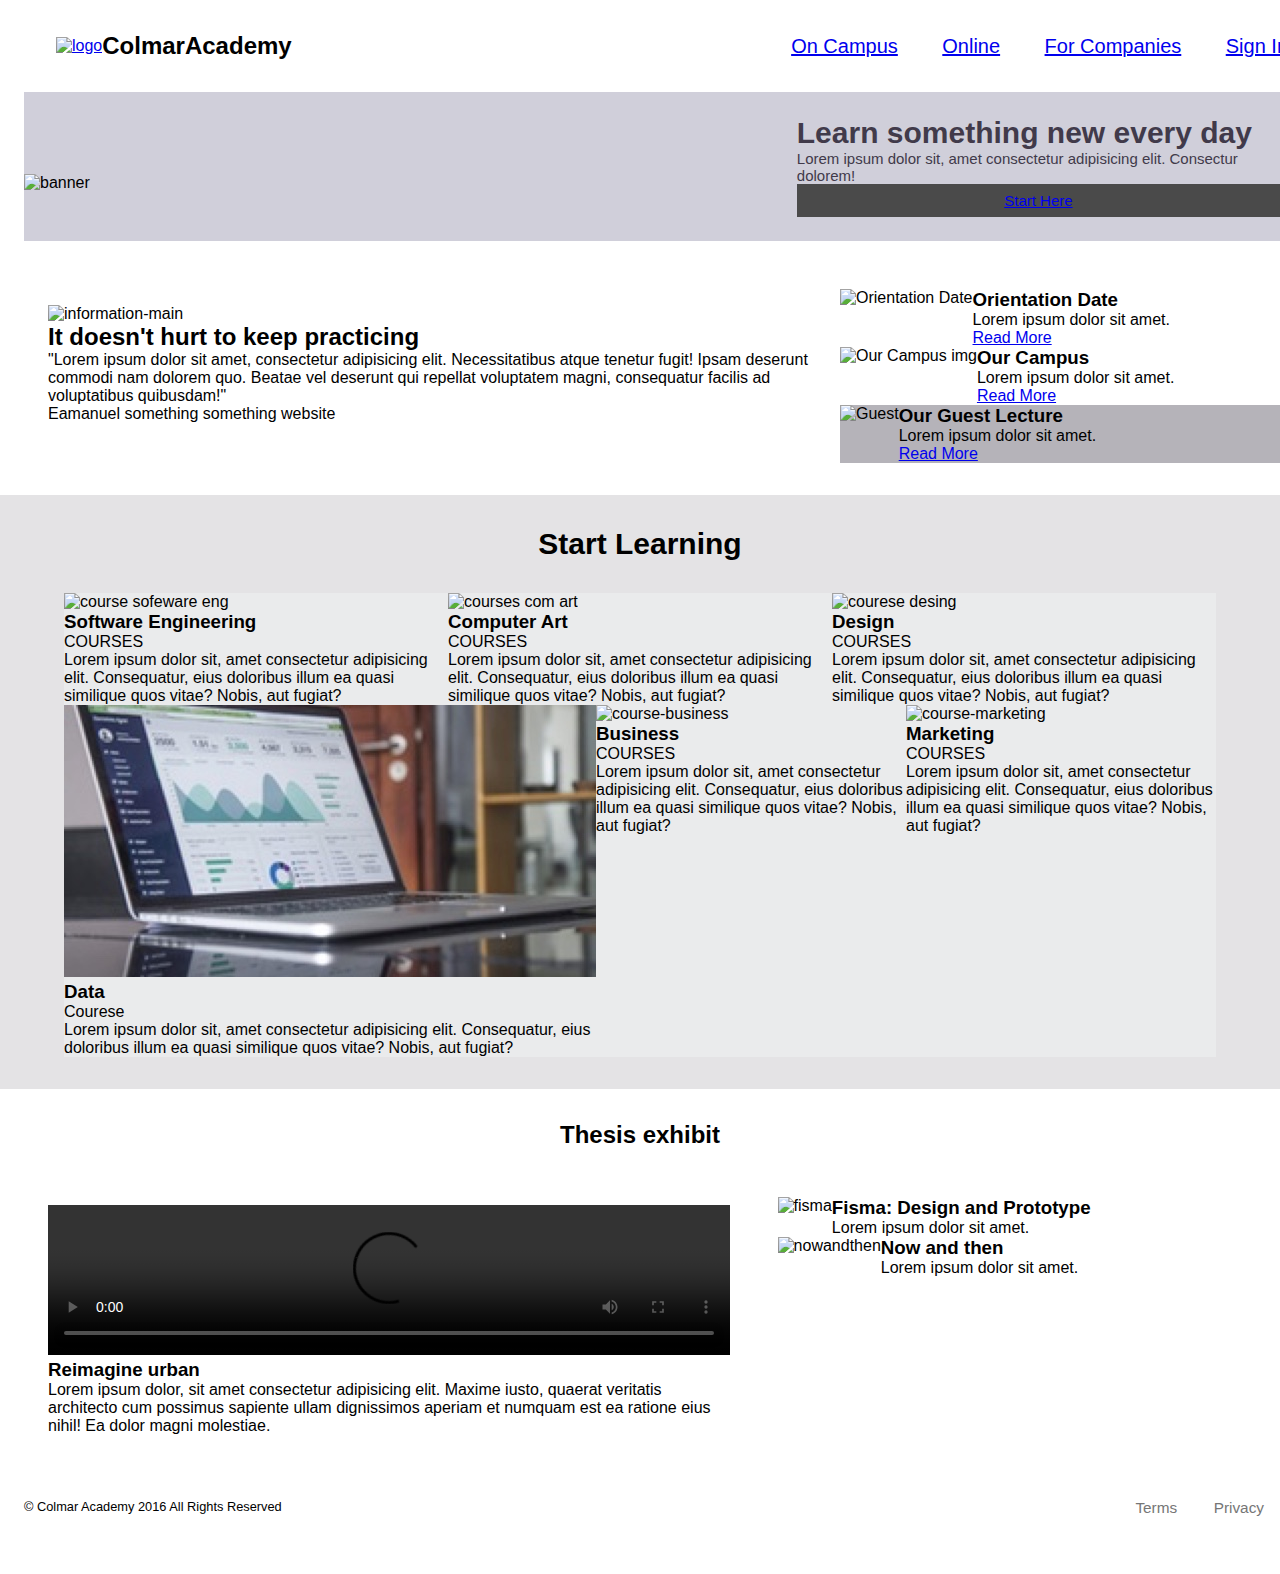
==== index.html @ 2cfa324e "rename" ====
<!DOCTYPE html>
<html>

<head>
  <meta charset="utf-8">
  <meta name="viewport" content="width=device-width">
  <title>Create web for COLMAR ACADEMY</title>
  <link rel="stylesheet" href="colmar.css">
  <!-- <link href="style.css" rel="stylesheet" type="text/css" /> -->
</head>
  
<body>
  <script src="script.js"></script>

  <header>
 <nav class="navbar">
    <div class="logo">
      <a href="index.html"><img src="C:\Users\Windows11\Desktop\capstone_colmar_assets\images\ic-logo.svg" alt="logo" class="logo-img"></a>
      <h2><span class="dark-text">Colmar</span>Academy</h2>
    </div>

   <div class="menu">
    <ul class="nav-list">
      <li><a href="#"><span></span><img class="im" src="C:\Users\Windows11\Desktop\capstone_colmar_assets\images\ic-on-campus.svg"></a></li>
      <li><a href="#"><span></span><img class="im" src="C:\Users\Windows11\Desktop\capstone_colmar_assets\images\ic-online.svg"></a></li>
      <li><a href="#"><span></span><img class="im" src="C:\Users\Windows11\Desktop\capstone_colmar_assets\images\ic-login.svg"></a></li>
    </ul>

    <ul class="nav-list-tex">
      <li><a href="#"><span>On Campus</span></a></li>
      <li><a href="#"><span>Online</span></a></li>
      <li><a href="#"><span>For Companies</span></a></li>
      <li><a href="#"><span>Sign In</span></a></li>
    </ul>

    </div>
  </nav>
  </header>

  <main>

    <!-- part 1 -->
  <section class="hero">
  <div class="banner-img">
    <img src="C:\Users\Windows11\Desktop\capstone_colmar_assets\images\banner.jpg" alt="banner">
  </div>
  <div class="banner-content">
    <h2> Learn something new every day</h2>
    <p>Lorem ipsum dolor sit, amet consectetur adipisicing elit. Consectur dolorem!</p>
    <!-- banner bottom -->
     <div class="banner-bottom">
          <p>
            <a href="#">Start Here</a>
          </p>
      </div>
  </div>
  </section>

    <!-- part 2 -->
  <section class="information">
    <!-- <div class="part2-1"> -->
  <div class="information-main-img">
  <img class="p2img" src="C:\Users\Windows11\Desktop\capstone_colmar_assets\images\information-main.jpg" alt="information-main" >
  <!-- </div> -->
    <br>
  <h2>It doesn't hurt to keep practicing</h2>
  <p>"Lorem ipsum dolor sit amet, consectetur adipisicing elit. Necessitatibus atque tenetur fugit! Ipsam deserunt commodi nam dolorem quo. Beatae vel deserunt qui repellat voluptatem magni, consequatur facilis ad voluptatibus quibusdam!"</p>
  <p>Eamanuel something something website</p>
  </div>

  <div class="part2-2">
    <div class="Orientation-date">
      <div class="ooimg">
      <img src="C:\Users\Windows11\Desktop\capstone_colmar_assets\images\information-orientation.jpg" alt="Orientation Date">
      </div>
      <div class="content2-2-1">
      <h3>Orientation Date</h3>
      <p>Lorem ipsum dolor sit amet.</p>
        <a href="#"> Read More</a>
      </div>
      </div>

    <div class="Our-Campus">
      <div class="ppimg">
      <img  src="C:\Users\Windows11\Desktop\capstone_colmar_assets\images\information-campus.jpg" alt="Our Campus img">
      </div>
      <div class="content2-2-2">
      <h3>Our Campus</h3>
      <p>Lorem ipsum dolor sit amet.</p>
      <a href="#"> Read More</a>
      </div>
  </div>

    <div class="Ourguest">
      <div class="qqimg">
      <img  src="C:\Users\Windows11\Desktop\capstone_colmar_assets\images\information-guest-lecture.jpg" alt="Guest"/>
      </div>
      <div class="content2-2-3">
      <h3>Our Guest Lecture</h3>
      <p>Lorem ipsum dolor sit amet.</p>
      <a href="#"> Read More</a>
      </div>
    </div>
    </div>
  </div>
  </section>  

    <!-- part 3 -->
  <section class="course">
    <h2>Start Learning</h2>


    <div class="grid">
      <div class="row-1">
    
    <div class="Software-eng">
      <img src="C:\Users\Windows11\Desktop\capstone_colmar_assets\images\course-software.jpg" alt="course sofeware eng">
      <h3>Software Engineering</h3>
      <p>COURSES</p>
      <p>Lorem ipsum dolor sit, amet consectetur adipisicing elit. Consequatur, eius doloribus illum ea quasi similique quos vitae? Nobis, aut fugiat?</p>
    </div>

    <div class="com-art">
      <img src="C:\Users\Windows11\Desktop\capstone_colmar_assets\images\course-computer-art.jpg" alt="courses com art"/>
      <h3>Computer Art</h3>
      <p>COURSES</p>
      <p>Lorem ipsum dolor sit, amet consectetur adipisicing elit. Consequatur, eius doloribus illum ea quasi similique quos vitae? Nobis, aut fugiat?</p>
    </div>

    <div class="Design">
      <img src="C:\Users\Windows11\Desktop\capstone_colmar_assets\images\course-design.jpg" alt="courese desing"/>
      <h3>Design</h3>
      <p>COURSES</p>
      <p>Lorem ipsum dolor sit, amet consectetur adipisicing elit. Consequatur, eius doloribus illum ea quasi similique quos vitae? Nobis, aut fugiat?</p>
    </div>
      </div>
  <div class="row-2">
    <div class="Data">
      <img src="images/course-data.jpg" alt="courses data">
      <h3>Data</h3>
      <p>Courese</p>
      <p>Lorem ipsum dolor sit, amet consectetur adipisicing elit. Consequatur, eius doloribus illum ea quasi similique quos vitae? Nobis, aut fugiat?</p>
    </div>

    <div class="business">
      <img src="C:\Users\Windows11\Desktop\capstone_colmar_assets\images\course-design.jpg" alt="course-business">
      <h3>Business</h3>
      <p>COURSES</p>
      <p>Lorem ipsum dolor sit, amet consectetur adipisicing elit. Consequatur, eius doloribus illum ea quasi similique quos vitae? Nobis, aut fugiat?</p>
    </div>

    <div class="marketing">
      <img src="C:\Users\Windows11\Desktop\capstone_colmar_assets\images\course-marketing.jpg" alt="course-marketing">
      <h3>Marketing</h3>
      <p>COURSES</p>
      <p>Lorem ipsum dolor sit, amet consectetur adipisicing elit. Consequatur, eius doloribus illum ea quasi similique quos vitae? Nobis, aut fugiat?</p>
    </div>
    </div>
      </div>
  </section>

    <!-- part4 -->
    <div class="lhh">
    <h2>Thesis exhibit</h2>
    </div>
  <section class="thesis">
    
    <div class="part4-1">
      <div class="video">
      <video width="100%" src="C:\Users\Windows11\Desktop\capstone_colmar_assets\videos\thesis.mp4" controls alt="thesis">
      </video>
      </div> 
      <h3>Reimagine urban</h3>
      <p>Lorem ipsum dolor, sit amet consectetur adipisicing elit. Maxime iusto, quaerat veritatis architecto cum possimus sapiente ullam dignissimos aperiam et numquam est ea ratione eius nihil! Ea dolor magni molestiae.</p>
    </div>

    <div class="part4-2">
      
      <div class="fisma">
        <img src="C:\Users\Windows11\Desktop\capstone_colmar_assets\images\thesis-fisma.jpg" alt="fisma">
        <div class="fisma-content">
        <h3>Fisma: Design and Prototype</h3>
        <p>Lorem ipsum dolor sit amet.</p>
        </div>
      </div>

      <div class="nowandthen">
        <img src="C:\Users\Windows11\Desktop\capstone_colmar_assets\images\thesis-now-and-then.jpg" alt="nowandthen">
        <div class="nowandthen-content">
        <h3>Now and then</h3>
        <p>Lorem ipsum dolor sit amet.</p>
        </div>
      </div>
    </div>
  </section>

  </main>

  <footer>
      <p> &copy; Colmar Academy 2016 All Rights Reserved</p>
    <ul>
      <li>
        <a class="hide" href="#">Terms</a>
      </li>
      <li>
        <a class="hide" href="#">Privacy</a>
      </li>
    </ul>
  </footer>
  
  <!-- <script src="https://replit.com/public/js/replit-badge-v2.js" theme="dark" position="bottom-right"></script> -->
  
</body>
  
</html>
---- colmar.css ----
html {
    height: 100%;
    width: 100%;
  }
  
  *{
    margin: 0;
    padding: 0;
    /* box-sizing: border-box; */
  }
  
  body {
    font-family: Arial, sans-serif;
  }
  
  .logo {
    display: flex;
    flex-direction: row;
    align-items: center;
    padding-left: 24px;
    justify-content: center;
  }
  
  .navbar {
    display: flex;
    flex-direction: row;
    justify-content: space-between;
    align-items: center;
    /* height: 24px; */
    width: 100%;
    margin: 32px 32px;
    }
  
  .navbar ul li {
    display: inline-block;
    align-items: right;
    font-size: 20px;
    margin: 0 24px 0 16px;
    gap: 1rem;
  }
  
  /* part1 */
  .hero {
    background-color: hsla(245, 18%, 43%, 0.29);
    display: flex;
    flex-direction: row;
    width: 100%;
    height: 100%;
    margin: 32px 24px;
  }
  
  .banner-img {
   width: 60%;
   max-height: auto; 
   margin: 32px 24px 0 0;
   display: flex;
   flex-direction: column;
    justify-content: center;
  }

  
  .banner-content {
    display: flex;
    flex-direction: column;
    justify-content: center;
    /* margin: 24px; */
    height: auto;
    width: 40%;
    padding: 24px;

  }
  
  .banner-content h2 {
    font-size: 30px;
    color: hsl(264, 12%, 26%);
  }
  
  .banner-content p {
    font-size: 15px;
    color: hsl(264, 12%, 26%);
  }
  
  .banner-bottom {
    background-color: #4a4a4a;
    /* width: 80%; */
    /* height: 35px; */
    text-align: center;
    /* margin-bottom: 32px; */
    font-size: 20px;
    padding: 8px;
  }
  
  
  /* part2 */
  .information {
    display: flex;
    flex-direction: row;
    width: 100%;
    margin: 32px 24px;
  }
  
  .information-main-img {
    max-width: 60%;
    /* max-height: auto;  */
    margin: 32px 24px;
  }
  
  .p2img {
    width: 100%;
    height: auto; 
  }
  
  .part2-1 h2{
    font-size: 20px;
  }
  
  .part2-1 p {
   font-size: 14px; 
  }
  
  /* part2.2 :right */
  .part2-2 {
    display: flex;
    flex-direction: column;
    width: 40%;
    margin: 16px 24px 0 0;
  }
  
  /* 1 */
  .Orientation-date {
    display: flex;
    flex-direction: row;
  }
  
  .content2-2-1 {
    display: flex;
    flex-direction: column;
  }
  
  /* 2 */
  .Our-Campus {
    display: flex;
    flex-direction: row;
  }
  
  .content2-2-2 {
    display: flex;
    flex-direction: column;
  }
  
  /* 3 */
  .Ourguest {
    display: flex;
    flex-direction: row; 
    background-color: hsla(264, 12%, 26%, 0.39);
  }
  
  .content2-2-3 {
    display: flex;
    flex-direction: column;
  }
  
  .ooimg ppimg qqimg {
    maxwidth: 35%;
    margin: 16px 16px;
    /* justify-content: center; */
  }
  
  /* part3 */
  .course {
    display: flex;
    flex-direction: column;
    align-items: center;
    justify-content: center;
    background-color: hsla(264, 12%, 26%, 0.14);
    width: 100%;
  }
  
  .course h2 {
    font-size: 30px;
    text-align: center;
    padding: 32px;
  }
  
  .grid {
    display: flex;
    flex-direction: column;
    align-items: center;
    justify-content: center; 
    /* margin: 0 72px 32px 72px; */
    padding-bottom: 32px;
    width: 90%;
  }
  
  .row-1, 
  .row-2 {
    background-color: #eaebec;
    display: flex;
    flex-direction: row;
    width: 100%;
  }
  
  /* part4 */
  .thesis {
    display: flex;
    flex-direction: row;
    margin: 24px;
  }
  .lhh {
    margin: 32px 32px;
    text-align: center;
  }
  
  .part4-1 {
    display: flex;
    flex-direction: column;
    width: 60%;
    margin: 24px;
  }
  
  .part4-2 {
    display: flex;
    flex-direction: column;
    width: 40%;
    margin: 16px 24px;
  }
  
  .fisma {
    display: flex;
    flex-direction: row;
  }
  
  .fisma-content {
    display: flex;
    flex-direction: column;
  }
  
  .nowandthen {
    display: flex;
    flex-direction: row;
  }
  
  .nowandthen-content {
    display: flex;
    flex-direction: column;
  }
  
  /* Footer */
  
  footer { 
    display: flex;
    justify-content: space-between;
    height: 75px;
    padding-top: 16px;
  }
  
  footer p {
    font-size: 1vw;;
    padding-left: 24px;
  }
  
  
  footer ul li {
    display: inline;
  }
  
  footer ul li a {
    text-decoration: none;
    font-size: 1.2vw;
    color: #767676;
    padding: 16px;
  }

  /* for dektop */ 
@media (min-width:1024px) {
.im {
    display: none;
}
.nav-list {
    display: none;
}


}

  /* for phone */
@media screen and (max-width:1023px){ 


.navbar {
    display: flex;
    flex-direction: row;
    height: 64px;
    margin: 0px;
    padding: 0px;
    }



.nav-list {
    display: flex;
    flex-direction: row;
    
}

.navbar h2 {
    display: none;
  }

.nav-list-tex {
    display: none;
}

/* part1 */
.hero {
    display: flex;
    flex-direction: column;
    width: 100%;
    height: 100%;
    margin: 0px;
    padding: 0px;
    /* align-items: center; */
    /* justify-content: center; */
    /* margin: 0; */
}

.banner-content {
    margin-top: 32px;
    margin-bottom: 32px;
    margin-left: 16px;
}

.banner-content h2 {
    padding-bottom: 32px;
}

.banner-content p {
    padding-top: 32px;
    padding-bottom: 24px;
}

.banner-img {
    width: 100%;
    height: 100%;
    margin: 0px 0px 0 0;
}

/* part2 */
.information-main-img {
    display: none;
}

.Orientation-date {
    display: flex;
    flex-direction: column;
    align-items: center;
    justify-content: center;
    padding-top: 16px;
    padding-bottom: 16px;
    margin-left: 16px;

}

.Orientation-date img {
    padding-top: 16px;
    padding-bottom: 16px;
}

.Our-Campus {
    display: flex;
    flex-direction: column;
    align-items: center;
    justify-content: center;
    padding-top: 16px;
    padding-bottom: 16px;
    margin-left: 16px;
}

.Ourguest {
    display: flex;
    flex-direction: column;
    align-items: center;
    justify-content: center;
    padding-top: 16px;
    padding-bottom: 16px;
    margin-left: 16px;
    
}

.course img {
    display: none;
}

.course p {
    display: none;
}

.grid {
    display: flex;
    flex-direction: column;
}

.row-1 {
    display: flex;
    flex-direction: column;
}

.row-2 {
    display: flex;
    flex-direction: column;
}

.thesis h3 {
    display: none;
}

.thesis p {
    display: none;
}

.thesis img {
    display: none;
}

}
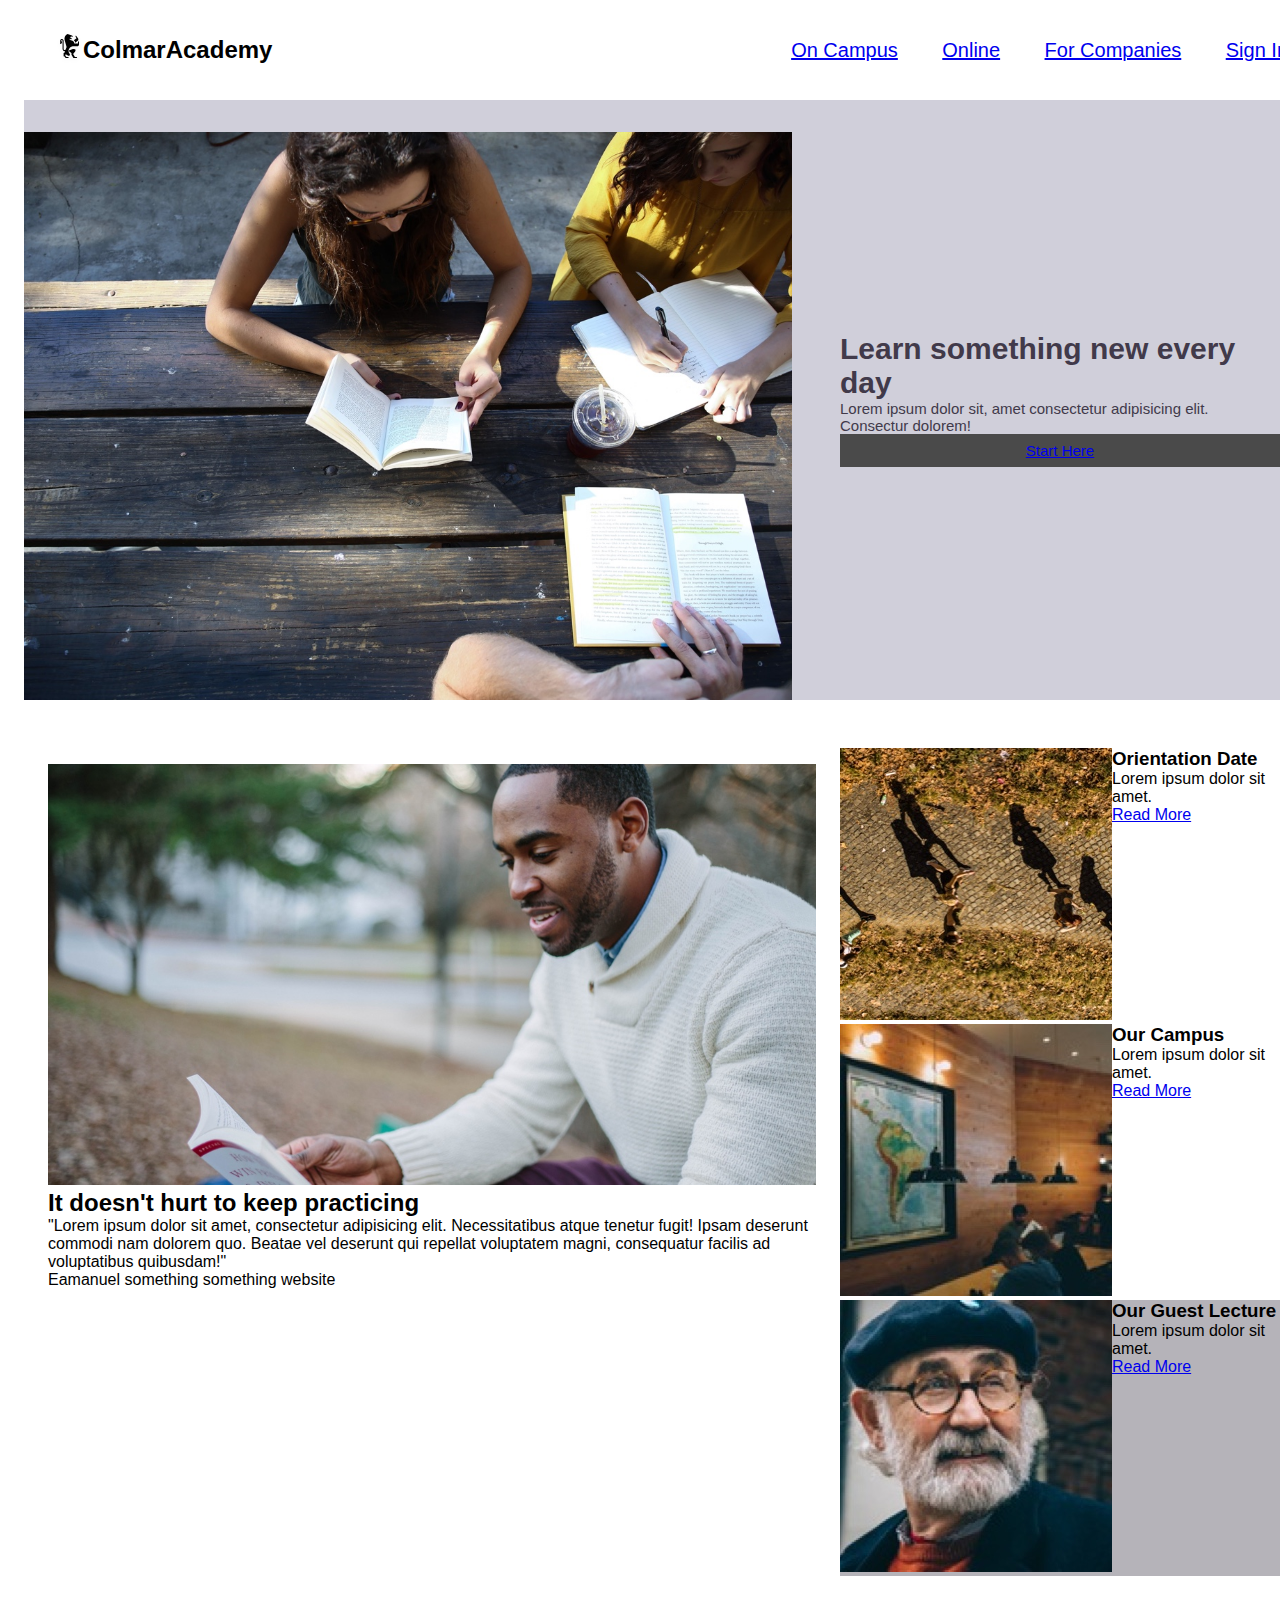
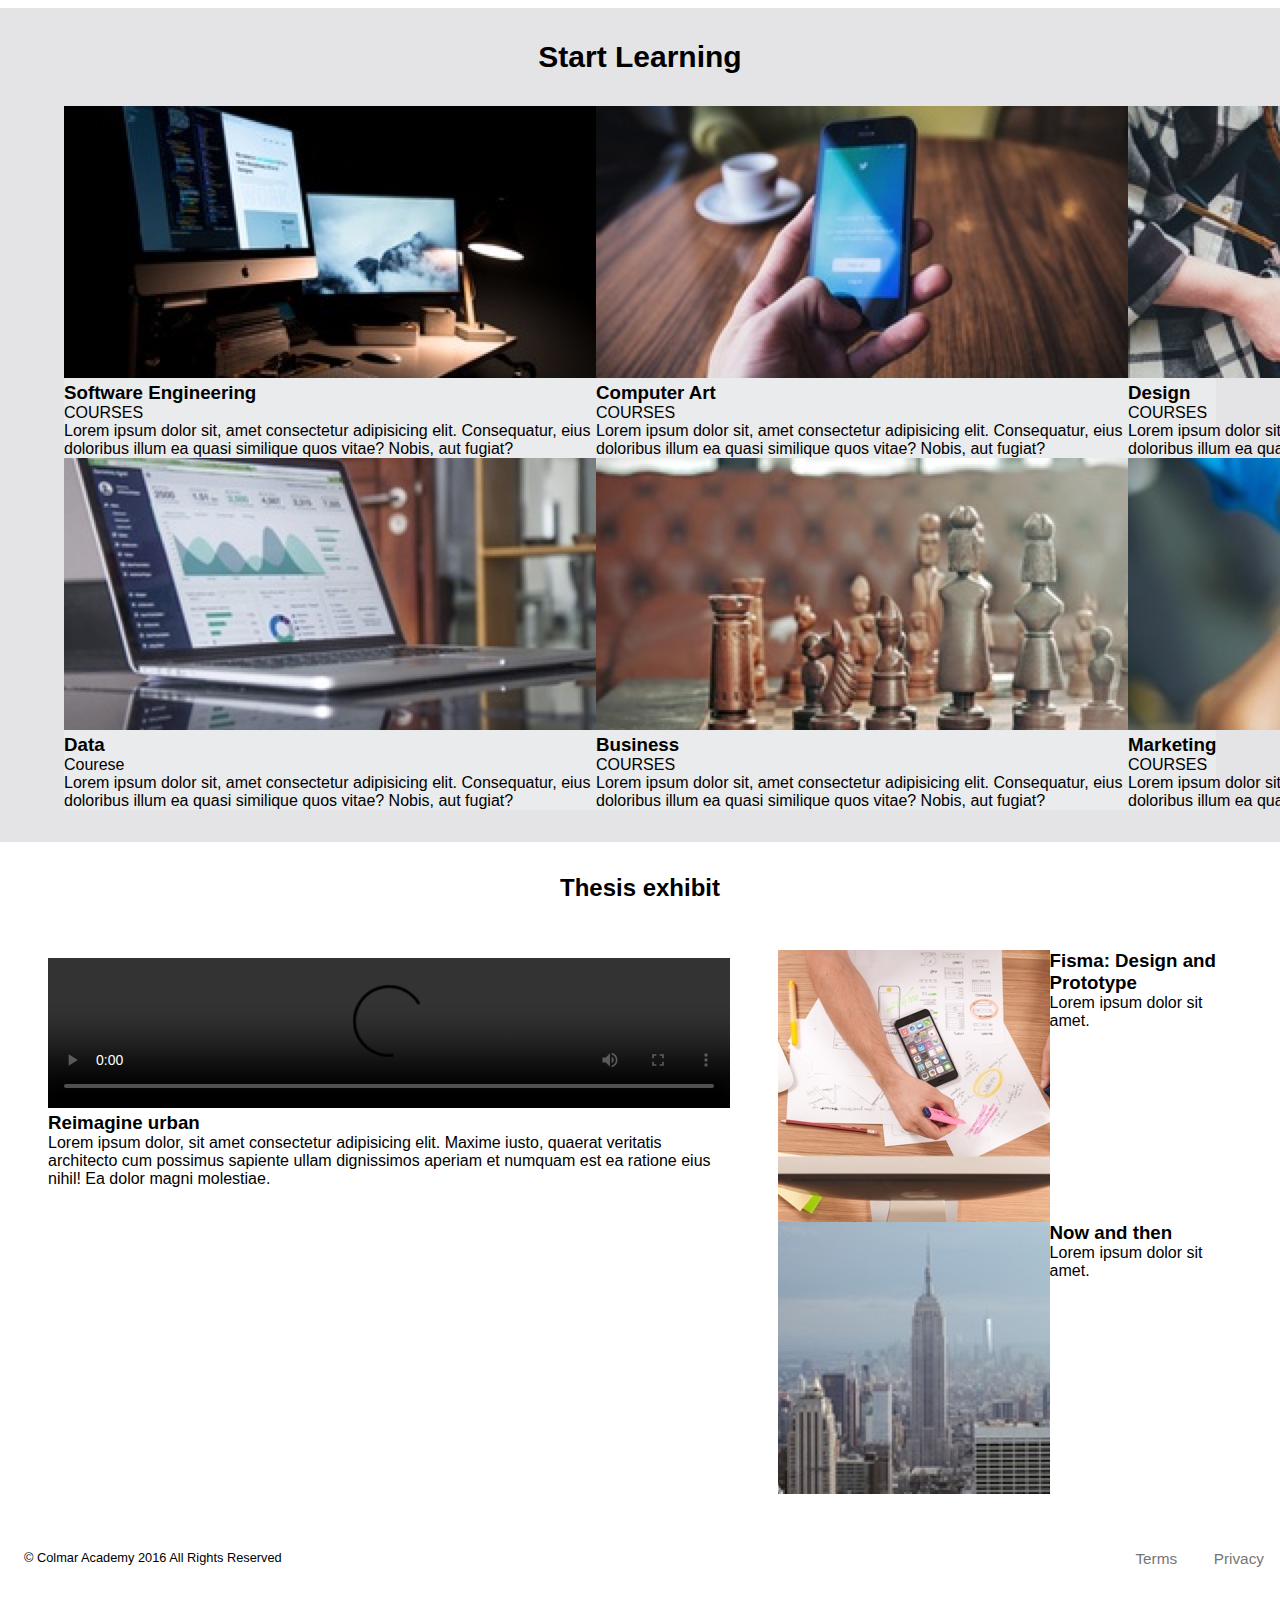
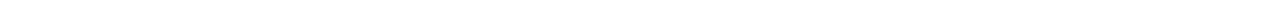
==== commit b3e63775: "add img" ====
--- a/index.html
+++ b/index.html
@@ -10,20 +10,19 @@
 </head>
   
 <body>
-  <script src="script.js"></script>
 
   <header>
  <nav class="navbar">
     <div class="logo">
-      <a href="index.html"><img src="C:\Users\Windows11\Desktop\capstone_colmar_assets\images\ic-logo.svg" alt="logo" class="logo-img"></a>
+      <a href="index.html"><img src="images/ic-logo.svg" alt="logo" class="logo-img"></a>
       <h2><span class="dark-text">Colmar</span>Academy</h2>
     </div>
 
    <div class="menu">
     <ul class="nav-list">
-      <li><a href="#"><span></span><img class="im" src="C:\Users\Windows11\Desktop\capstone_colmar_assets\images\ic-on-campus.svg"></a></li>
-      <li><a href="#"><span></span><img class="im" src="C:\Users\Windows11\Desktop\capstone_colmar_assets\images\ic-online.svg"></a></li>
-      <li><a href="#"><span></span><img class="im" src="C:\Users\Windows11\Desktop\capstone_colmar_assets\images\ic-login.svg"></a></li>
+      <li><a href="#"><span></span><img class="im" src="images/ic-on-campus.svg"></a></li>
+      <li><a href="#"><span></span><img class="im" src="images/ic-online.svg"></a></li>
+      <li><a href="#"><span></span><img class="im" src="images/ic-login.svg"></a></li>
     </ul>
 
     <ul class="nav-list-tex">
@@ -42,7 +41,7 @@
     <!-- part 1 -->
   <section class="hero">
   <div class="banner-img">
-    <img src="C:\Users\Windows11\Desktop\capstone_colmar_assets\images\banner.jpg" alt="banner">
+    <img src="images/banner.jpg" alt="banner">
   </div>
   <div class="banner-content">
     <h2> Learn something new every day</h2>
@@ -60,7 +59,7 @@
   <section class="information">
     <!-- <div class="part2-1"> -->
   <div class="information-main-img">
-  <img class="p2img" src="C:\Users\Windows11\Desktop\capstone_colmar_assets\images\information-main.jpg" alt="information-main" >
+  <img class="p2img" src="images/information-main.jpg" alt="information-main" >
   <!-- </div> -->
     <br>
   <h2>It doesn't hurt to keep practicing</h2>
@@ -71,7 +70,7 @@
   <div class="part2-2">
     <div class="Orientation-date">
       <div class="ooimg">
-      <img src="C:\Users\Windows11\Desktop\capstone_colmar_assets\images\information-orientation.jpg" alt="Orientation Date">
+      <img src="images/information-orientation.jpg" alt="Orientation Date">
       </div>
       <div class="content2-2-1">
       <h3>Orientation Date</h3>
@@ -82,7 +81,7 @@
 
     <div class="Our-Campus">
       <div class="ppimg">
-      <img  src="C:\Users\Windows11\Desktop\capstone_colmar_assets\images\information-campus.jpg" alt="Our Campus img">
+      <img  src="images/information-campus.jpg" alt="Our Campus img">
       </div>
       <div class="content2-2-2">
       <h3>Our Campus</h3>
@@ -93,7 +92,7 @@
 
     <div class="Ourguest">
       <div class="qqimg">
-      <img  src="C:\Users\Windows11\Desktop\capstone_colmar_assets\images\information-guest-lecture.jpg" alt="Guest"/>
+      <img  src="images/information-guest-lecture.jpg" alt="Guest"/>
       </div>
       <div class="content2-2-3">
       <h3>Our Guest Lecture</h3>
@@ -114,21 +113,21 @@
       <div class="row-1">
     
     <div class="Software-eng">
-      <img src="C:\Users\Windows11\Desktop\capstone_colmar_assets\images\course-software.jpg" alt="course sofeware eng">
+      <img src="images/course-software.jpg" alt="course sofeware eng">
       <h3>Software Engineering</h3>
       <p>COURSES</p>
       <p>Lorem ipsum dolor sit, amet consectetur adipisicing elit. Consequatur, eius doloribus illum ea quasi similique quos vitae? Nobis, aut fugiat?</p>
     </div>
 
     <div class="com-art">
-      <img src="C:\Users\Windows11\Desktop\capstone_colmar_assets\images\course-computer-art.jpg" alt="courses com art"/>
+      <img src="images/course-computer-art.jpg" alt="courses com art"/>
       <h3>Computer Art</h3>
       <p>COURSES</p>
       <p>Lorem ipsum dolor sit, amet consectetur adipisicing elit. Consequatur, eius doloribus illum ea quasi similique quos vitae? Nobis, aut fugiat?</p>
     </div>
 
     <div class="Design">
-      <img src="C:\Users\Windows11\Desktop\capstone_colmar_assets\images\course-design.jpg" alt="courese desing"/>
+      <img src="images/course-design.jpg" alt="courese desing"/>
       <h3>Design</h3>
       <p>COURSES</p>
       <p>Lorem ipsum dolor sit, amet consectetur adipisicing elit. Consequatur, eius doloribus illum ea quasi similique quos vitae? Nobis, aut fugiat?</p>
@@ -143,14 +142,14 @@
     </div>
 
     <div class="business">
-      <img src="C:\Users\Windows11\Desktop\capstone_colmar_assets\images\course-design.jpg" alt="course-business">
+      <img src="images/course-business.jpg" alt="course-business">
       <h3>Business</h3>
       <p>COURSES</p>
       <p>Lorem ipsum dolor sit, amet consectetur adipisicing elit. Consequatur, eius doloribus illum ea quasi similique quos vitae? Nobis, aut fugiat?</p>
     </div>
 
     <div class="marketing">
-      <img src="C:\Users\Windows11\Desktop\capstone_colmar_assets\images\course-marketing.jpg" alt="course-marketing">
+      <img src="images/course-marketing.jpg" alt="course-marketing">
       <h3>Marketing</h3>
       <p>COURSES</p>
       <p>Lorem ipsum dolor sit, amet consectetur adipisicing elit. Consequatur, eius doloribus illum ea quasi similique quos vitae? Nobis, aut fugiat?</p>
@@ -167,7 +166,7 @@
     
     <div class="part4-1">
       <div class="video">
-      <video width="100%" src="C:\Users\Windows11\Desktop\capstone_colmar_assets\videos\thesis.mp4" controls alt="thesis">
+      <video width="100%" src="videos/thesis.mp4" controls alt="thesis">
       </video>
       </div> 
       <h3>Reimagine urban</h3>
@@ -177,7 +176,7 @@
     <div class="part4-2">
       
       <div class="fisma">
-        <img src="C:\Users\Windows11\Desktop\capstone_colmar_assets\images\thesis-fisma.jpg" alt="fisma">
+        <img src="images/thesis-fisma.jpg" alt="fisma">
         <div class="fisma-content">
         <h3>Fisma: Design and Prototype</h3>
         <p>Lorem ipsum dolor sit amet.</p>
@@ -185,7 +184,7 @@
       </div>
 
       <div class="nowandthen">
-        <img src="C:\Users\Windows11\Desktop\capstone_colmar_assets\images\thesis-now-and-then.jpg" alt="nowandthen">
+        <img src="images/thesis-now-and-then.jpg" alt="nowandthen">
         <div class="nowandthen-content">
         <h3>Now and then</h3>
         <p>Lorem ipsum dolor sit amet.</p>
